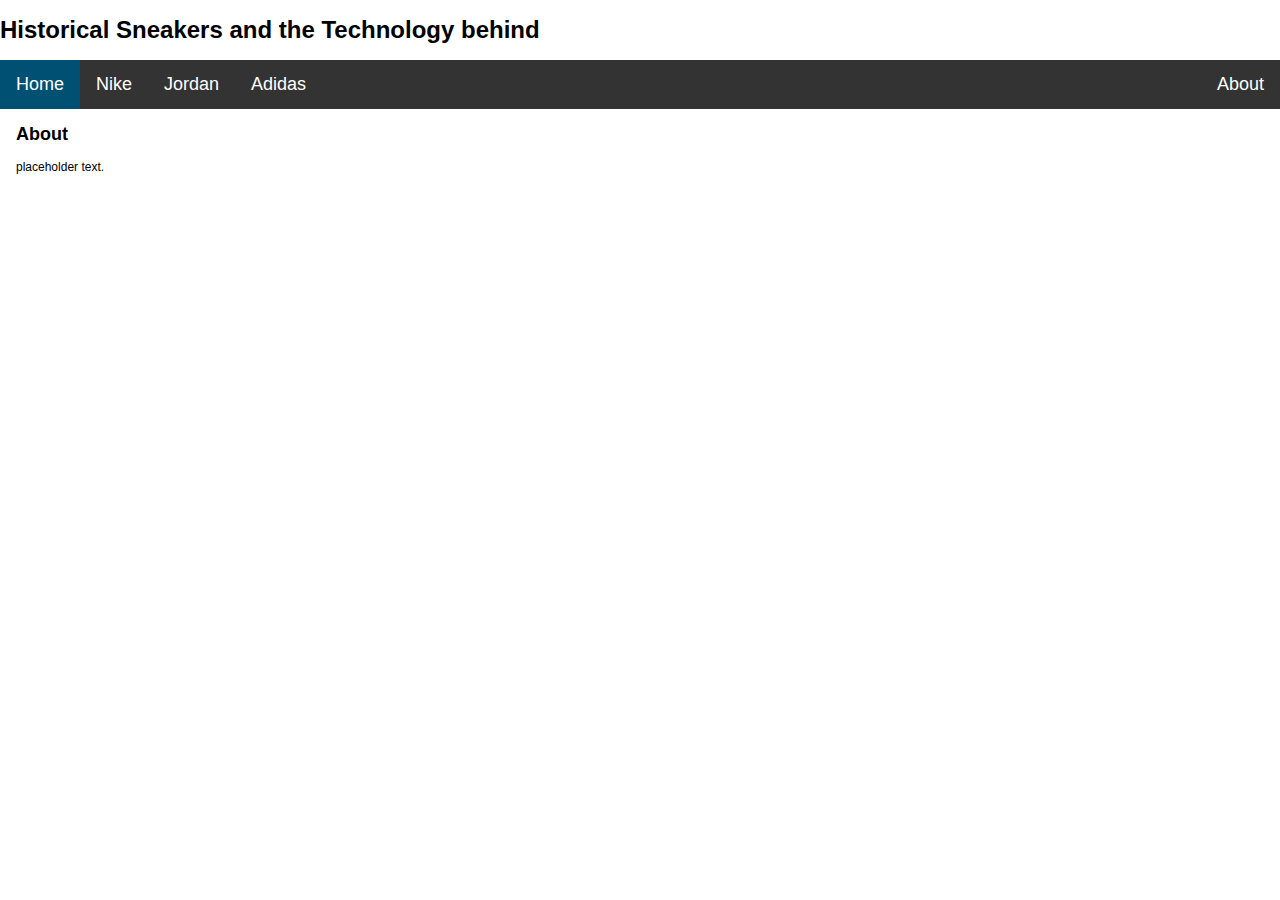
==== about.html @ c954ff69 "Base website set up." ====
<!DOCTYPE html>
<html>
<head>
  <meta name="viewport" content="width=device-width, initial-scale=1.0">
  <link rel="stylesheet" type="text/css" href="style.css">
</head>

<body>
  <div class="header">
    <h1>Historical Sneakers and the Technology behind</h1>
  </div>
  <ul class="topnav">
    <li><a class="active" href="#home">Home</a></li>
    <li><a href="nike.html">Nike</a></li>
    <li><a href="jordan.html">Jordan</a></li>
    <li><a href="adidas.html">Adidas</a></li>
    <li class="right"><a href="#about">About</a></li>
  </ul>

  <div style="padding:0 16px;">
    <h2>About</h2>
    <p>placeholder text.</p>
  </div>

</body>
</html>
---- style.css ----
body {
  font-family: 'proxima-soft', sans-serif;
  font-style: normal;
  font-weight: 200;
  font-size: 12px;
  margin: 0;
}

h1.h {
  color:#2F4F4F;
}

h2.sub {
  color: black;
}

ul.topnav {
  list-style-type: none;
  margin: 0;
  padding: 0;
  overflow: hidden;
  background-color: #333;
}

ul.topnav li {float: left;}

ul.topnav li a {
  display: block;
  color: white;
  text-align: center;
  font-family: 'proxima-extra-condensed', sans-serif;
  font-style: normal;
  font-weight: 300;
  font-size: 18px;
  padding: 14px 16px;
  text-decoration: none;
}

ul.topnav li a:hover:not(.active) {background-color: #111;}

ul.topnav li a.active {background-color: #005073;}

ul.topnav li.right {float: right;}

ul.topnav li.middle {float: middle;}

@media screen and (max-width: 600px) {
  ul.topnav li.right,
  ul.topnav li {float: none;}
}
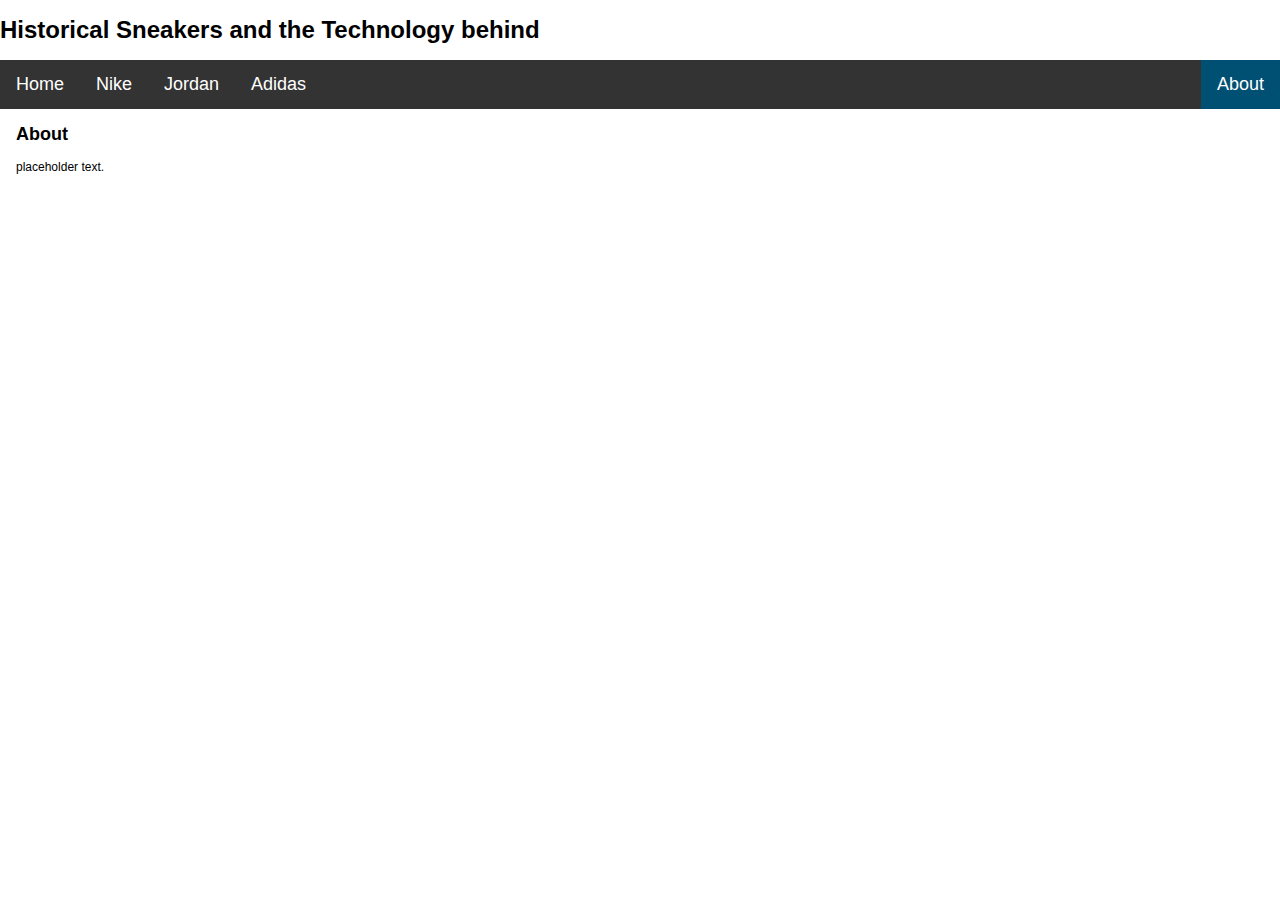
==== commit 4e698c92: "Organized navbar items according to file locations." ====
--- a/about.html
+++ b/about.html
@@ -10,11 +10,11 @@
     <h1>Historical Sneakers and the Technology behind</h1>
   </div>
   <ul class="topnav">
-    <li><a class="active" href="#home">Home</a></li>
-    <li><a href="nike.html">Nike</a></li>
-    <li><a href="jordan.html">Jordan</a></li>
-    <li><a href="adidas.html">Adidas</a></li>
-    <li class="right"><a href="#about">About</a></li>
+    <li><a href="index.html">Home</a></li>
+    <li><a href="subpages/nike.html">Nike</a></li>
+    <li><a href="subpages/jordan.html">Jordan</a></li>
+    <li><a href="subpages/adidas.html">Adidas</a></li>
+    <li class="right"><a class="active" href="#about">About</a></li>
   </ul>
 
   <div style="padding:0 16px;">
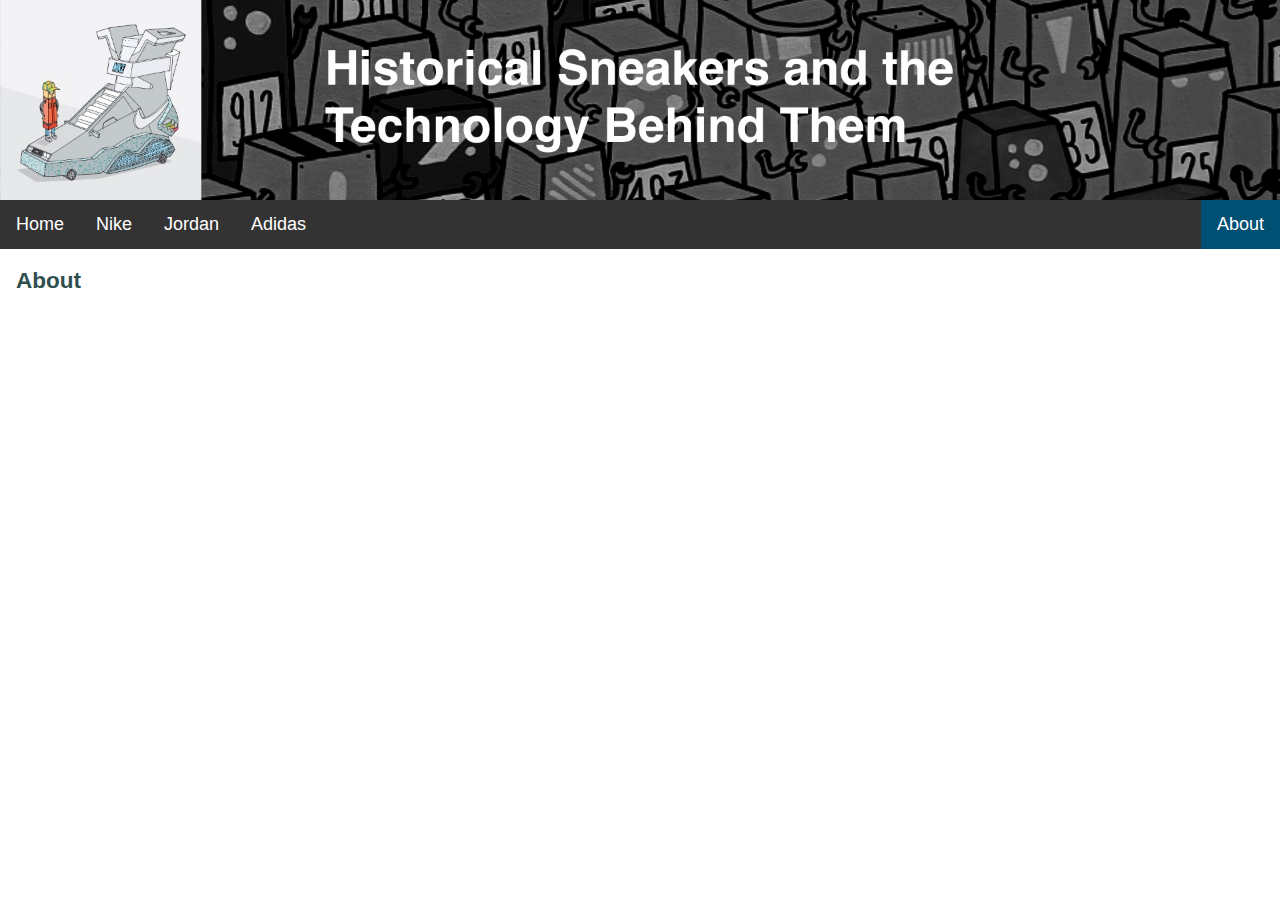
==== commit 505fea29: "Update layout." ====
--- a/about.html
+++ b/about.html
@@ -3,23 +3,23 @@
 <head>
   <meta name="viewport" content="width=device-width, initial-scale=1.0">
   <link rel="stylesheet" type="text/css" href="style.css">
+  <title>Historical Sneakers - About</title>
 </head>
 
 <body>
-  <div class="header">
-    <h1>Historical Sneakers and the Technology behind</h1>
+  <img src="images/Sneaker Website Banner.jpg" alt="banner" width="100%" class="banner">
+  <div id="navbar">
+    <ul class="topnav">
+      <li><a href="index.html">Home</a></li>
+      <li><a href="subpages/nike.html">Nike</a></li>
+      <li><a href="subpages/jordan.html">Jordan</a></li>
+      <li><a href="subpages/adidas.html">Adidas</a></li>
+      <li class="right"><a class="active" href="#about">About</a></li>
+    </ul>
   </div>
-  <ul class="topnav">
-    <li><a href="index.html">Home</a></li>
-    <li><a href="subpages/nike.html">Nike</a></li>
-    <li><a href="subpages/jordan.html">Jordan</a></li>
-    <li><a href="subpages/adidas.html">Adidas</a></li>
-    <li class="right"><a class="active" href="#about">About</a></li>
-  </ul>
 
-  <div style="padding:0 16px;">
-    <h2>About</h2>
-    <p>placeholder text.</p>
+  <div class="center" style="padding: 0 16px;">
+    <h2 class="h">About</h2>
   </div>
 
 </body>
--- a/style.css
+++ b/style.css
@@ -2,17 +2,22 @@
   font-family: 'proxima-soft', sans-serif;
   font-style: normal;
   font-weight: 200;
-  font-size: 12px;
+  font-size: 15px;
   margin: 0;
+  background-image: url("images/background.jpg");
 }
 
-h1.h {
-  color:#2F4F4F;
-}
+.banner {display: block;} /* Remove bottom white space disappear */
 
-h2.sub {
-  color: black;
-}
+div.center {margin-right: 35%;}
+
+img.imgsize {width: 45%;}
+
+img.logo {width: 15%;}
+
+h2.h {color:#2F4F4F;}
+
+h3.sub {color: black;}
 
 ul.topnav {
   list-style-type: none;
@@ -42,9 +47,12 @@
 
 ul.topnav li.right {float: right;}
 
-ul.topnav li.middle {float: middle;}
-
-@media screen and (max-width: 600px) {
+@media screen and (max-width: 480px) {
   ul.topnav li.right,
   ul.topnav li {float: none;}
+  img.logo {padding: 0 25%; width: 50%;}
+  img.imgsize {width: 100%;}
+  div.center{margin: 0 16px;}
+  h2.h{text-align: center;}
+  h3.sub{text-align: center;}
 }
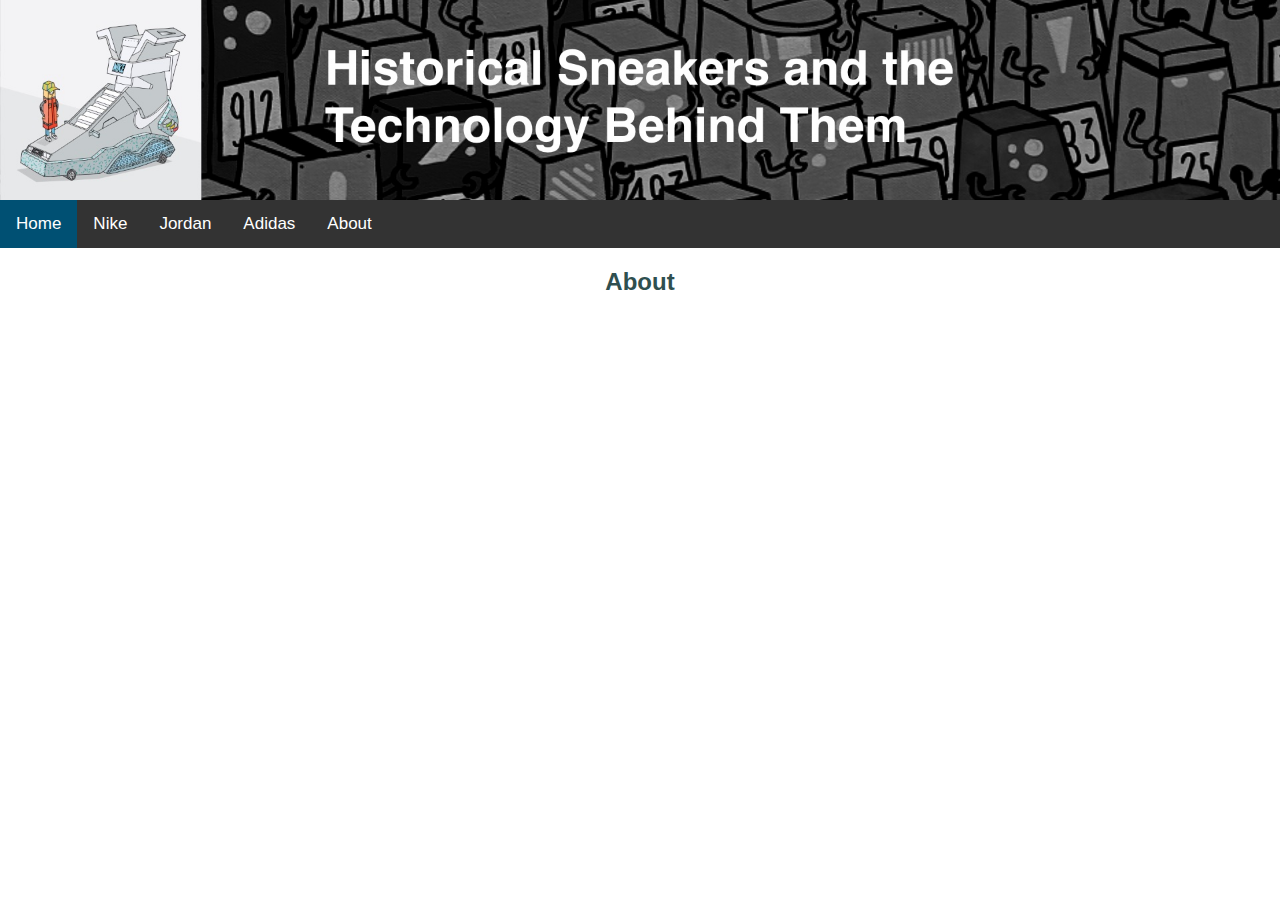
==== commit fcadecb6: "Navbar update." ====
--- a/about.html
+++ b/about.html
@@ -8,17 +8,16 @@
 
 <body>
   <img src="images/Sneaker Website Banner.jpg" alt="banner" width="100%" class="banner">
+
   <div id="navbar">
-    <ul class="topnav">
-      <li><a href="index.html">Home</a></li>
-      <li><a href="subpages/nike.html">Nike</a></li>
-      <li><a href="subpages/jordan.html">Jordan</a></li>
-      <li><a href="subpages/adidas.html">Adidas</a></li>
-      <li class="right"><a class="active" href="#about">About</a></li>
-    </ul>
+    <a class="active" href="#home">Home</a>
+    <a href="subpages/nike.html">Nike</a>
+    <a href="subpages/jordan.html">Jordan</a>
+    <a href="subpages/adidas.html">Adidas</a>
+    <a href="about.html">About</a>
   </div>
-
-  <div class="center" style="padding: 0 16px;">
+  
+  <div class="center">
     <h2 class="h">About</h2>
   </div>
 
--- a/style.css
+++ b/style.css
@@ -2,57 +2,67 @@
   font-family: 'proxima-soft', sans-serif;
   font-style: normal;
   font-weight: 200;
-  font-size: 15px;
+  font-size: 16px;
   margin: 0;
   background-image: url("images/background.jpg");
 }
 
 .banner {display: block;} /* Remove bottom white space disappear */
 
-div.center {margin-right: 35%;}
+div.center {margin-left: 25%; margin-right: 25%;}
 
-img.imgsize {width: 45%;}
+div.separator{margin-bottom: 3em;}
 
-img.logo {width: 15%;}
+img.imgsize {width: 75%; margin-left: 12%;}
 
-h2.h {color:#2F4F4F;}
+img.logo {width: 25%; margin-left: 37.3%;}
 
-h3.sub {color: black;}
+h2.h {color:#2F4F4F; text-align: center;}
 
-ul.topnav {
-  list-style-type: none;
-  margin: 0;
-  padding: 0;
+h3.sub {color: black; text-align: center;}
+
+
+#navbar {
   overflow: hidden;
   background-color: #333;
 }
 
-ul.topnav li {float: left;}
-
-ul.topnav li a {
+#navbar a {
+  float: left;
   display: block;
   color: white;
+
   text-align: center;
-  font-family: 'proxima-extra-condensed', sans-serif;
-  font-style: normal;
-  font-weight: 300;
-  font-size: 18px;
   padding: 14px 16px;
   text-decoration: none;
+  font-size: 17px;
 }
 
-ul.topnav li a:hover:not(.active) {background-color: #111;}
+#navbar a:hover {
+  background-color: #ddd;
+  color: black;
+}
 
-ul.topnav li a.active {background-color: #005073;}
+#navbar a.active {
+  background-color: #005073;
+  color: white;
+}
 
-ul.topnav li.right {float: right;}
+.sticky {
+  position: fixed;
+  top: 0;
+  width: 100%;
+}
 
-@media screen and (max-width: 480px) {
-  ul.topnav li.right,
-  ul.topnav li {float: none;}
-  img.logo {padding: 0 25%; width: 50%;}
-  img.imgsize {width: 100%;}
-  div.center{margin: 0 16px;}
-  h2.h{text-align: center;}
-  h3.sub{text-align: center;}
+.sticky + .content {
+  padding-top: 60px;
 }
+
+@media screen and (max-width: 900px) {
+  ul.topnav li a {margin-left: auto;}
+  ul.topnav li.right
+  img.logo {margin-left: 22%; width: 55%;}
+  img.imgsize {margin-left: 0; width: 100%;}
+  div.center{margin: 0 16px; margin-top: 31%;}
+  body{font-size: 18px;}
+}
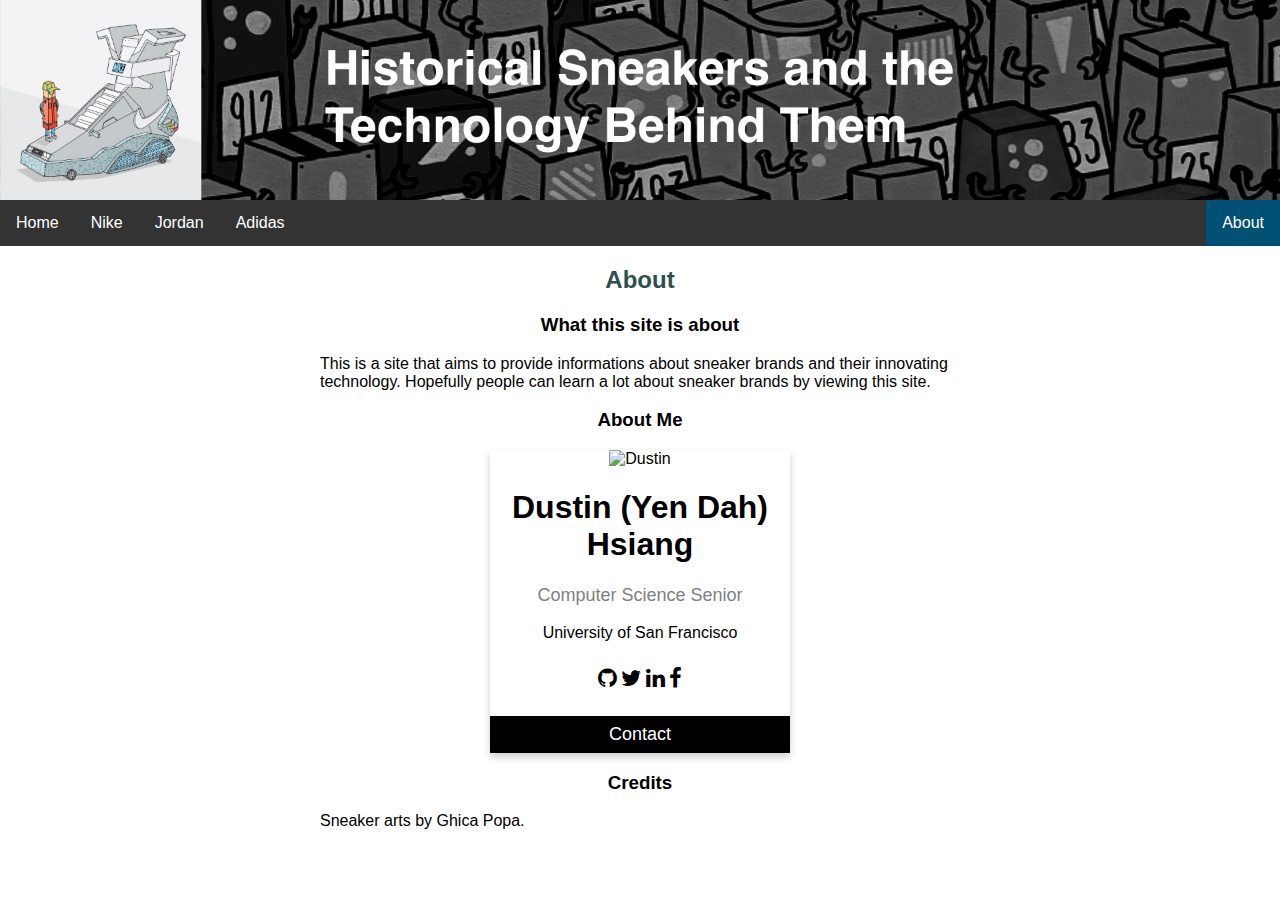
==== commit 4bf3d137: "Update." ====
--- a/about.html
+++ b/about.html
@@ -3,6 +3,7 @@
 <head>
   <meta name="viewport" content="width=device-width, initial-scale=1.0">
   <link rel="stylesheet" type="text/css" href="style.css">
+  <link rel="stylesheet" href="https://cdnjs.cloudflare.com/ajax/libs/font-awesome/4.7.0/css/font-awesome.min.css">
   <title>Historical Sneakers - About</title>
 </head>
 
@@ -10,15 +11,40 @@
   <img src="images/Sneaker Website Banner.jpg" alt="banner" width="100%" class="banner">
 
   <div id="navbar">
-    <a class="active" href="#home">Home</a>
+    <a href="index.html">Home</a>
     <a href="subpages/nike.html">Nike</a>
     <a href="subpages/jordan.html">Jordan</a>
     <a href="subpages/adidas.html">Adidas</a>
-    <a href="about.html">About</a>
+    <a class="right-active" href="about.html">About</a>
   </div>
-  
+
   <div class="center">
     <h2 class="h">About</h2>
+    <h3 class="sub">What this site is about</h3>
+    <p>
+      This is a site that aims to provide informations about sneaker brands
+      and their innovating technology. Hopefully people can learn a lot about
+      sneaker brands by viewing this site.
+    </p>
+
+    <h3 class="sub">About Me</h3>
+    <div class="card">
+      <img src= "images/profile.jpg" alt="Dustin" style="width:100%">
+      <h1>Dustin (Yen Dah) Hsiang</h1>
+      <p class="title">Computer Science Senior</p>
+      <p>University of San Francisco</p>
+      <div style="margin: 24px 0;">
+        <a class="icon" href="#"><i class="fa fa-github"></i></a>
+        <a class="icon" href="#"><i class="fa fa-twitter"></i></a>
+        <a class="icon" href="#"><i class="fa fa-linkedin"></i></a>
+        <a class="icon" href="#"><i class="fa fa-facebook"></i></a>
+      </div>
+      <p><a href="mailto:dustin0116@gmail.com"><button class="contact">Contact</button></a></p>
+    </div>
+    <div id="credits">
+      <h3 class="sub">Credits</h3>
+      <p>Sneaker arts by Ghica Popa.</p>
+    </div>
   </div>
 
 </body>
--- a/style.css
+++ b/style.css
@@ -7,7 +7,7 @@
   background-image: url("images/background.jpg");
 }
 
-.banner {display: block;} /* Remove bottom white space disappear */
+.banner {display: block;} /* Remove bottom white space. */
 
 div.center {margin-left: 25%; margin-right: 25%;}
 
@@ -15,7 +15,7 @@
 
 img.imgsize {width: 75%; margin-left: 12%;}
 
-img.logo {width: 25%; margin-left: 37.3%;}
+img.logo {width: 30%; margin-left: 35%;}
 
 h2.h {color:#2F4F4F; text-align: center;}
 
@@ -31,22 +31,24 @@
   float: left;
   display: block;
   color: white;
-
   text-align: center;
   padding: 14px 16px;
   text-decoration: none;
-  font-size: 17px;
+  font-size: 16px;
 }
 
-#navbar a:hover {
-  background-color: #ddd;
-  color: black;
-}
+#navbar a.right{float: right;}
 
-#navbar a.active {
+#navbar a:hover {background-color: #ddd; color: black;}
+
+#navbar a.active {background-color: #005073; color: white;}
+
+#navbar a.right-active{
+  float: right;
   background-color: #005073;
   color: white;
 }
+
 
 .sticky {
   position: fixed;
@@ -54,15 +56,49 @@
   width: 100%;
 }
 
-.sticky + .content {
-  padding-top: 60px;
+.sticky + .center {padding-top: 60px;}
+
+.card {
+  box-shadow: 0 4px 8px 0 rgba(0, 0, 0, 0.2);
+  max-width: 300px;
+  margin: auto;
+  text-align: center;
+  font-family: arial;
+  background-color: white;
+}
+
+.title {
+  color: grey;
+  font-size: 18px;
+}
+
+button.contact {
+  border: none;
+  outline: 0;
+  display: inline-block;
+  padding: 8px;
+  color: white;
+  background-color: #000;
+  text-align: center;
+  cursor: pointer;
+  width: 100%;
+  font-size: 18px;
+}
+
+a.icon {
+  text-decoration: none;
+  font-size: 22px;
+  color: black;
+}
+
+button.contact:hover, a.card:hover {
+  opacity: 0.7;
 }
 
 @media screen and (max-width: 900px) {
-  ul.topnav li a {margin-left: auto;}
-  ul.topnav li.right
+  #navbar a {padding: 14px 8px;}
   img.logo {margin-left: 22%; width: 55%;}
   img.imgsize {margin-left: 0; width: 100%;}
-  div.center{margin: 0 16px; margin-top: 31%;}
+  div.center{margin: 0 16px;}
   body{font-size: 18px;}
 }
